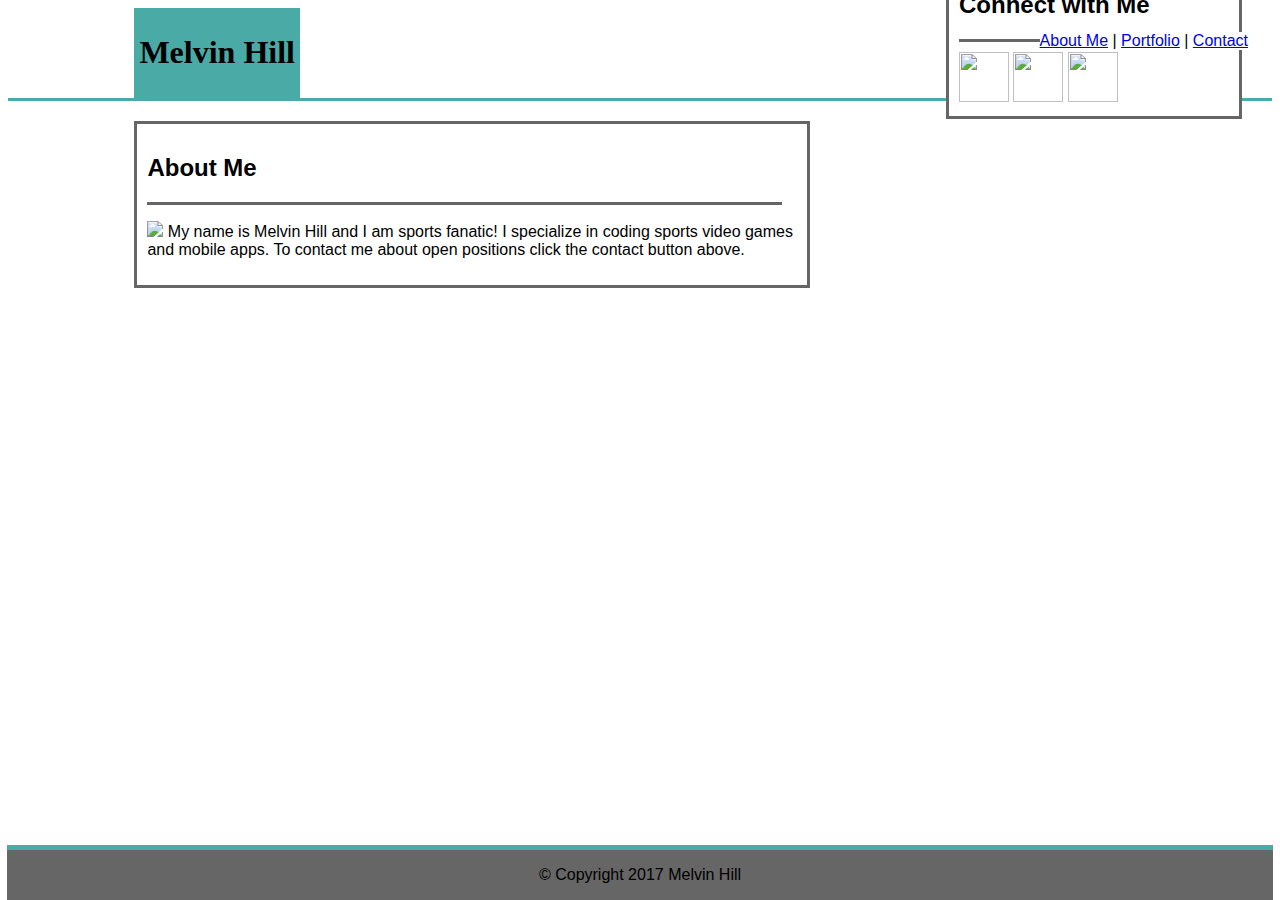
==== index.html @ a28e9a48 "Updated Basic Portfolio" ====
<!DOCTYPE html>
<html>
<head>
	<title>Melvin Hill Portfolio</title>
	<link type="text/css" href="assets/css/style.css" rel="stylesheet">
</head>
<body>
	<div>
		
		<nav class="indexlabel">	
			<a href="index.html">About Me</a> |
			<a href="portfolio.html">Portfolio</a> |
			<a href="contact.html">Contact</a>
		</nav>
		<header>
			<h1>Melvin Hill</h1>
		</header>
	</div>
	<div class="background">
	<div class="aboutmeborder">
	<section class="aboutme">
		<h2>About Me</h2>
	</section>
		<p><img src="C:/BasicPortfolio/Basic-Portfolio/assets/images/Biopic.jpg"> My name is Melvin Hill and I am sports fanatic! I specialize in coding sports video games and mobile apps. To contact me about open positions click the contact button above.</p>
	</div>
	<section class="contactme">
		<section class="connectwithme">
		<h2>Connect with Me</h2>
		</section>
		<a href="https://github.com/Melville36" target="_blank"><img src="C:/BasicPortfolio/Basic-Portfolio/assets/images/GitHub.png" height="50" width="50"></a>
		<a href="https://www.linkedin.com/in/melvinhillengineer/" target="_blank"><img src="C:/BasicPortfolio/Basic-Portfolio/assets/images/LinkedIn.png" height="50" width="50"></a>
		<a href="http://stackoverflow.com/users/7960289/melvin-hill?tab=profile" target="_blank"><img src="C:/BasicPortfolio/Basic-Portfolio/assets/images/StackOverflow.png" height="50" width="50"></a>
	</section>
	<section class="footer">
		 <p>&#169; Copyright 2017 Melvin Hill</p>
	</section>
	</div>
</body>
</html>
---- assets/css/style.css ----
<style>


h1 {
	background-color: #4aaaa5;
	font-family: 'Georgia', 'Times', 'Times New Roman', 'serif';
	display: inline-block;
	padding: 5px 5px 5px 5px;
	margin-left: 10%;
}

p {
	font-color: #777777;
	font-family: 'Arial','Helvetica Neue','sans-serif';
}

header {
	background-color: #4aaaa5;
	font-family: 'Georgia', 'Times', 'Times New Roman', 'serif';
	display: inline-block;
	padding: 5px 5px 5px 5px;
	margin-left: 10%;
}

.footer {
	clear: both;
	background-color: #666666;
	font-family: 'Arial','Helvetica Neue','sans-serif';
	position: absolute;
	bottom: 0;
	right: 0;
	left: 0;
	text-align: center;
	border-top-style: solid;
	border-top-color: #4aaaa5;
	border-width: 5px;
	margin-left: 7px;
	margin-right: 7px;
}

body {
	background-color: #ffffff;
	border-color: #dddddd; 
	font-family: 'Arial','Helvetica Neue','sans-serif';
	
}
.background {
	background-image: url(C:/BasicPortfolio/Basic-Portfolio/assets/images/stardust.png);
	height: 485px;
	border-top-style: solid;
	border-color: #4aaaa5;
	border-width: 3px;
}


.indexlabel {
	position: absolute;
	background-color: white;
	top: 32px;
	right: 32px;
	z-index: auto;
	font-color: #666666;
}


.aboutme {
	border-bottom-style: solid;
	width: 635px;
	background-color: white;
	border-color: #666666;
	margin-bottom: 5px;
}


.aboutmeborder {
	border-style: solid;
	box-sizing: content-box;
	width: 650px;
	padding: 10px 10px 10px 10px;
	background-color: white;
	border-color: #666666;
	margin-left: 10%;
	margin-top: 20px;
}

.contactmeborder {
	border-style: solid;
	box-sizing: content-box;
	width: 650px;
	padding: 10px 10px 10px 10px;
	background-color: white;
	border-color: #666666;
	margin-left: 10%;
	margin-top: 20px;
}

.contactme {
	border-style: solid;
	box-sizing: content-box;
	width: 270px;
	padding: 10px 10px 10px 10px;
	display: block;
	float: right;
	margin-top: -330px;
	background-color: white;
	border-color: #666666;
	margin-right: 30px;
}

.contactme2 {
	border-style: solid;
	box-sizing: content-box;
	width: 270px;
	padding: 10px 10px 10px 10px;
	display: block;
	float: right;
	margin-top: -230px;
	background-color: white;
	border-color: #666666;
	margin-right: 30px;
}

.contactme3 {
	border-style: solid;
	box-sizing: content-box;
	width: 270px;
	padding: 10px 10px 10px 10px;
	display: block;
	float: right;
	margin-top: -335px;
	background-color: white;
	border-color: #666666;
	margin-right: 30px;
}

.connectwithme {
	border-bottom-style: solid;
	width: 260px;
	background-color: white;
	border-color: #666666;
	margin-bottom: 10px;
}

.submitback {
	background-color: #4aaaa5;
	border: none;
	padding: 10px 10px 10px 10px;
}

.portfolio {
	border-bottom-style: solid;
	width: 635px;
	background-color: white;
	border-color: #666666;
	margin-bottom: 5px;
}



span {
	z-index: auto;
	position: relative;
	display: inline-block;
	background-color: #4aaaa5;
	color: white;
}

</style>
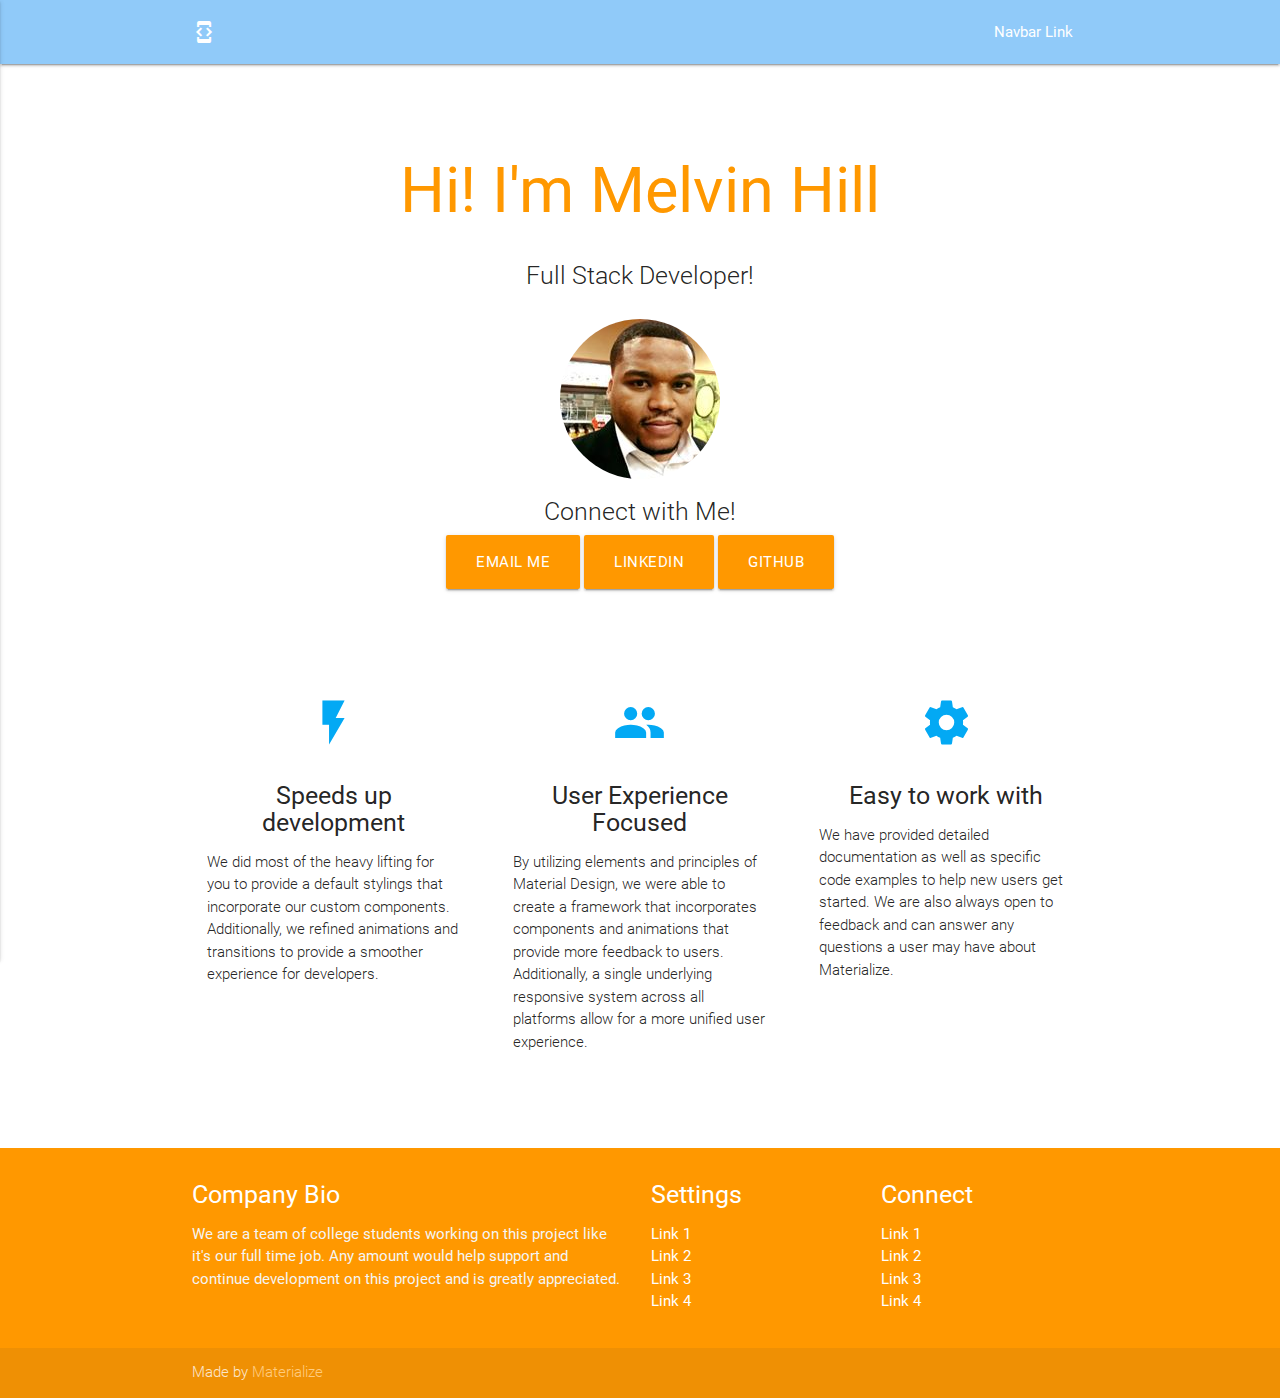
==== commit 5e329557: "Updated Portfolio" ====
--- a/index.html
+++ b/index.html
@@ -1,39 +1,127 @@
 <!DOCTYPE html>
-<html>
+<html lang="en">
 <head>
-	<title>Melvin Hill Portfolio</title>
-	<link type="text/css" href="assets/css/style.css" rel="stylesheet">
+  <meta http-equiv="Content-Type" content="text/html; charset=UTF-8"/>
+  <meta name="viewport" content="width=device-width, initial-scale=1, maximum-scale=1.0"/>
+  <title>Melvin Hill - Full Stack Developer</title>
+
+  <!-- CSS  -->
+  <link href="https://fonts.googleapis.com/icon?family=Material+Icons" rel="stylesheet">
+  <link href="css/materialize.css" type="text/css" rel="stylesheet" media="screen,projection"/>
+  <link href="css/style.css" type="text/css" rel="stylesheet" media="screen,projection"/>
 </head>
 <body>
-	<div>
-		
-		<nav class="indexlabel">	
-			<a href="index.html">About Me</a> |
-			<a href="portfolio.html">Portfolio</a> |
-			<a href="contact.html">Contact</a>
-		</nav>
-		<header>
-			<h1>Melvin Hill</h1>
-		</header>
-	</div>
-	<div class="background">
-	<div class="aboutmeborder">
-	<section class="aboutme">
-		<h2>About Me</h2>
-	</section>
-		<p><img src="C:/BasicPortfolio/Basic-Portfolio/assets/images/Biopic.jpg"> My name is Melvin Hill and I am sports fanatic! I specialize in coding sports video games and mobile apps. To contact me about open positions click the contact button above.</p>
-	</div>
-	<section class="contactme">
-		<section class="connectwithme">
-		<h2>Connect with Me</h2>
-		</section>
-		<a href="https://github.com/Melville36" target="_blank"><img src="C:/BasicPortfolio/Basic-Portfolio/assets/images/GitHub.png" height="50" width="50"></a>
-		<a href="https://www.linkedin.com/in/melvinhillengineer/" target="_blank"><img src="C:/BasicPortfolio/Basic-Portfolio/assets/images/LinkedIn.png" height="50" width="50"></a>
-		<a href="http://stackoverflow.com/users/7960289/melvin-hill?tab=profile" target="_blank"><img src="C:/BasicPortfolio/Basic-Portfolio/assets/images/StackOverflow.png" height="50" width="50"></a>
-	</section>
-	<section class="footer">
-		 <p>&#169; Copyright 2017 Melvin Hill</p>
-	</section>
-	</div>
-</body>
-</html>+  <nav class="blue lighten-3" role="navigation">
+    <div class="nav-wrapper container"><a id="logo-container" href="#" class="brand-logo"><i class="large material-icons">developer_mode</i></a>
+      <ul class="right hide-on-med-and-down">
+        <li><a href="#">Navbar Link</a></li>
+      </ul>
+
+      <ul id="nav-mobile" class="side-nav">
+        <li><a href="#">Navbar Link</a></li>
+      </ul>
+      <a href="#" data-activates="nav-mobile" class="button-collapse"><i class="material-icons">menu</i></a>
+    </div>
+  </nav>
+  <div class="section no-pad-bot" id="index-banner">
+    <div class="container">
+      <br><br>
+      <h1 class="header center orange-text">Hi! I'm Melvin Hill</h1>
+      <div class="row center">
+        <h5 class="header col s12 light">Full Stack Developer!</h5>
+      </div>
+      <div class="row center">
+        <img src="./images/Biopic.jpg" class="circle responsive-img">
+        <br>
+        <h5 class="header col s12 light">Connect with Me!</h5>
+        <a href="mailto:melvinhill.861@gmail.com" target="_blank" class="btn-large waves-effect waves-light orange">Email Me</a>
+        <a href="https://www.linkedin.com/in/melvinhillengineer/" target="_blank" class="btn-large waves-effect waves-light orange">LinkedIn</a>
+        <a href="https://github.com/Melville36" id="download-button" target="_blank" class="btn-large waves-effect waves-light orange">Github</a>
+      </div>
+      <br><br>
+
+    </div>
+  </div>
+
+
+  <div class="container">
+    <div class="section">
+
+      <!--   Icon Section   -->
+      <div class="row">
+        <div class="col s12 m4">
+          <div class="icon-block">
+            <h2 class="center light-blue-text"><i class="material-icons">flash_on</i></h2>
+            <h5 class="center">Speeds up development</h5>
+
+            <p class="light">We did most of the heavy lifting for you to provide a default stylings that incorporate our custom components. Additionally, we refined animations and transitions to provide a smoother experience for developers.</p>
+          </div>
+        </div>
+
+        <div class="col s12 m4">
+          <div class="icon-block">
+            <h2 class="center light-blue-text"><i class="material-icons">group</i></h2>
+            <h5 class="center">User Experience Focused</h5>
+
+            <p class="light">By utilizing elements and principles of Material Design, we were able to create a framework that incorporates components and animations that provide more feedback to users. Additionally, a single underlying responsive system across all platforms allow for a more unified user experience.</p>
+          </div>
+        </div>
+
+        <div class="col s12 m4">
+          <div class="icon-block">
+            <h2 class="center light-blue-text"><i class="material-icons">settings</i></h2>
+            <h5 class="center">Easy to work with</h5>
+
+            <p class="light">We have provided detailed documentation as well as specific code examples to help new users get started. We are also always open to feedback and can answer any questions a user may have about Materialize.</p>
+          </div>
+        </div>
+      </div>
+
+    </div>
+    <br><br>
+  </div>
+
+  <footer class="page-footer orange">
+    <div class="container">
+      <div class="row">
+        <div class="col l6 s12">
+          <h5 class="white-text">Company Bio</h5>
+          <p class="grey-text text-lighten-4">We are a team of college students working on this project like it's our full time job. Any amount would help support and continue development on this project and is greatly appreciated.</p>
+
+
+        </div>
+        <div class="col l3 s12">
+          <h5 class="white-text">Settings</h5>
+          <ul>
+            <li><a class="white-text" href="#!">Link 1</a></li>
+            <li><a class="white-text" href="#!">Link 2</a></li>
+            <li><a class="white-text" href="#!">Link 3</a></li>
+            <li><a class="white-text" href="#!">Link 4</a></li>
+          </ul>
+        </div>
+        <div class="col l3 s12">
+          <h5 class="white-text">Connect</h5>
+          <ul>
+            <li><a class="white-text" href="#!">Link 1</a></li>
+            <li><a class="white-text" href="#!">Link 2</a></li>
+            <li><a class="white-text" href="#!">Link 3</a></li>
+            <li><a class="white-text" href="#!">Link 4</a></li>
+          </ul>
+        </div>
+      </div>
+    </div>
+    <div class="footer-copyright">
+      <div class="container">
+      Made by <a class="orange-text text-lighten-3" href="http://materializecss.com">Materialize</a>
+      </div>
+    </div>
+  </footer>
+
+
+  <!--  Scripts-->
+  <script src="https://code.jquery.com/jquery-2.1.1.min.js"></script>
+  <script src="js/materialize.js"></script>
+  <script src="js/init.js"></script>
+
+  </body>
+</html>
--- a/css/style.css
+++ b/css/style.css
@@ -0,0 +1,14 @@
+/* Custom Stylesheet */
+/**
+ * Use this file to override Materialize files so you can update
+ * the core Materialize files in the future
+ *
+ * Made By MaterializeCSS.com
+ */
+
+.icon-block {
+  padding: 0 15px;
+}
+.icon-block .material-icons {
+	font-size: inherit;
+}